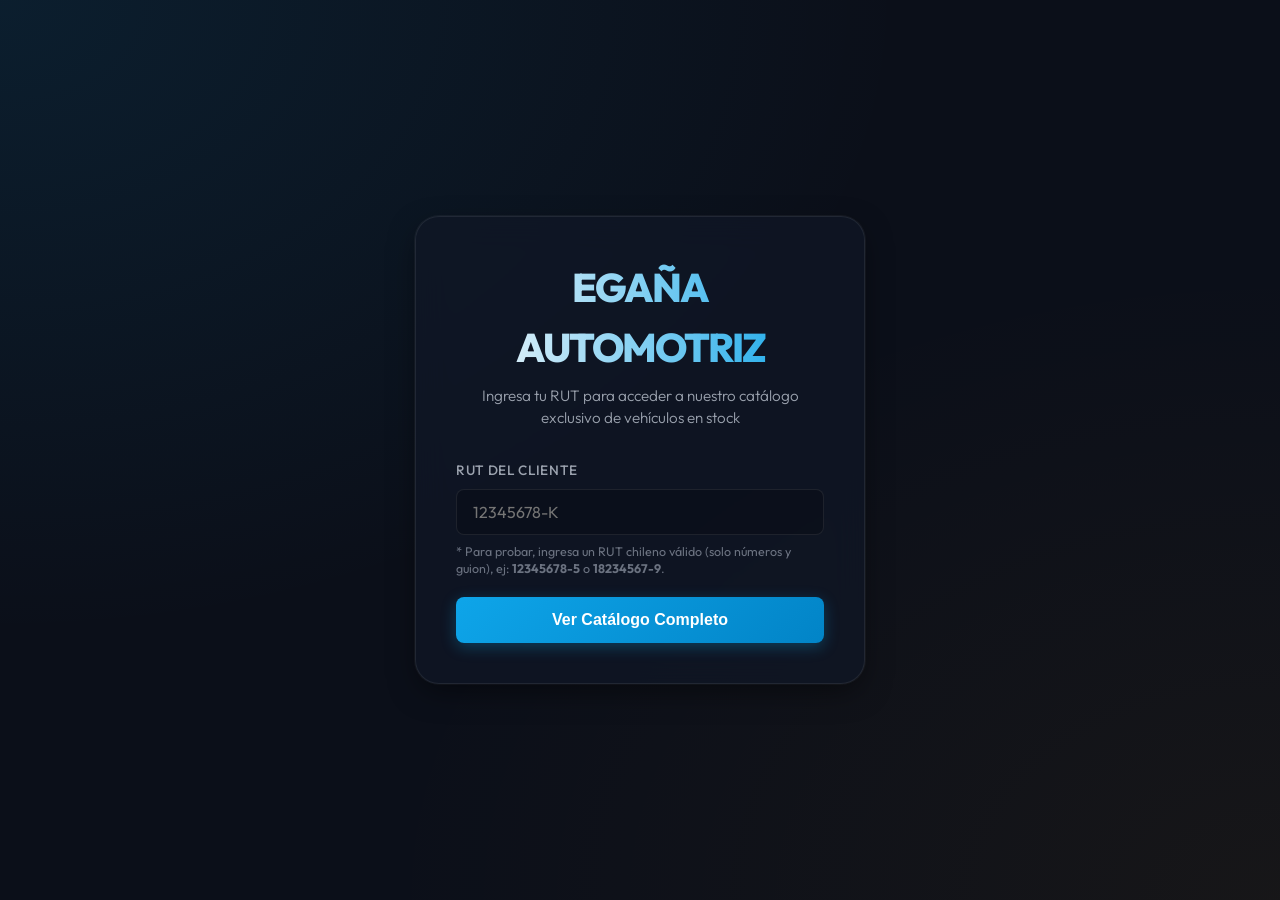
==== index.html @ e96583da "Update index.html" ====
<!DOCTYPE html>
<html lang="es">
<head>
  <meta charset="UTF-8">
  <meta name="viewport" content="width=device-width, initial-scale=1.0">
  <title>Egaña Automotriz - Catálogo Privado</title>
  <link rel="stylesheet" href="css/style.css">
</head>
<body>

  <!-- ==================== PANTALLA DE ACCESO (LOGIN) ==================== -->
  <div id="login-screen" class="screen active">
    <div class="login-container">
      <div class="login-logo">EGAÑA AUTOMOTRIZ</div>
      <p class="login-subtitle">Ingresa tu RUT para acceder a nuestro catálogo exclusivo de vehículos en stock</p>
      
      <form id="login-form" autocomplete="off">
        <div class="form-group">
          <label for="login-rut">RUT del Cliente</label>
          <div class="input-wrapper">
            <input type="text" id="login-rut" placeholder="12345678-K" required maxlength="15">
          </div>
          <span id="login-rut-error" class="input-error"></span>
          <small style="color: var(--text-muted); font-size: 0.78rem; margin-top: 8px; display: block; text-align: left; line-height: 1.4;">
            * Para probar, ingresa un RUT chileno válido (solo números y guion), ej: <strong>12345678-5</strong> o <strong>18234567-9</strong>.
          </small>
        </div>
        
        <button type="submit" class="btn-primary">Ver Catálogo Completo</button>
      </form>
    </div>
  </div>

  <!-- ==================== PANTALLA DEL CATÁLOGO ==================== -->
  <div id="catalog-screen" class="screen hidden">
    <!-- Encabezado de la página -->
    <header>
      <div class="header-logo" onclick="window.location.reload()">EGAÑA AUTOMOTRIZ</div>
      <div class="header-actions">
        <button id="admin-btn" class="btn-secondary btn-admin">Panel Admin</button>
        <button id="logout-btn" class="btn-secondary">Cerrar Sesión</button>
      </div>
    </header>

    <!-- Contenido principal -->
    <main>
      <!-- Sección de filtros -->
      <section class="filters-section" id="filters-container">
        <div class="filter-group search">
          <label for="search-input">Búsqueda</label>
          <input type="text" id="search-input" class="filter-input" placeholder="Buscar por marca o modelo (Ej. Toyota Hilux)...">
        </div>
        
        <div class="filter-group">
          <label for="filter-type">Marca</label>
          <select id="filter-type" class="filter-input">
            <option value="">Todas las marcas</option>
            <!-- Rellenado dinámicamente en JS -->
          </select>
        </div>
        
        <div class="filter-group">
          <label for="filter-transmission">Transmisión</label>
          <select id="filter-transmission" class="filter-input">
            <option value="">Todas</option>
            <option value="Manual">Manual</option>
            <option value="Automática">Automática</option>
          </select>
        </div>
        
        <div class="filter-group">
          <label for="filter-price">Precio</label>
          <select id="filter-price" class="filter-input">
            <option value="">Cualquiera</option>
            <option value="under-10m">Menos de $10.000.000</option>
            <option value="10m-15m">$10.000.000 - $15.000.000</option>
            <option value="over-15m">Más de $15.000.000</option>
          </select>
        </div>
      </section>

      <!-- Grid de Vehículos -->
      <section id="catalog-stock-container">
        <div class="catalog-title-bar">
          <h2>Nuestro Stock Disponible</h2>
          <span id="stock-count" class="stock-count">0 autos</span>
        </div>
        
        <div id="vehicles-grid" class="vehicles-grid">
          <!-- Tarjetas de vehículos generadas dinámicamente con JS -->
        </div>
      </section>
    </main>

    <!-- Pie de página -->
    <footer>
      <p>&copy; 2026 Egaña Automotriz. Catálogo exclusivo de vehículos.</p>
      <span id="admin-trigger-footer" class="admin-trigger-footer">Acceso Administrador</span>
    </footer>
  </div>

  <!-- ==================== MODAL: SOLICITUD DE EVALUACIÓN ==================== -->
  <div id="eval-modal" class="modal-overlay">
    <div class="modal-container">
      <div class="modal-header">
        <h3>Solicitud de Financiamiento / Compra</h3>
        <button class="modal-close">&times;</button>
      </div>
      <div class="modal-body">
        <!-- Resumen del Vehículo Seleccionado -->
        <div class="vehicle-summary-mini">
          <img id="modal-vehicle-thumb" src="" alt="Auto seleccionado">
          <div class="vehicle-summary-info">
            <h4 id="modal-vehicle-title">Toyota Hilux DX 2.4</h4>
            <p id="modal-vehicle-price">$18.990.000</p>
          </div>
        </div>

        <!-- Formulario del Cliente -->
        <form id="eval-form" autocomplete="off">
          <div class="form-group">
            <label for="eval-name">Nombre Completo</label>
            <div class="input-wrapper">
              <input type="text" id="eval-name" placeholder="Ej. Juan Pérez" required>
            </div>
          </div>

          <div class="form-row">
            <div class="form-group">
              <label for="eval-rut">RUT Cliente</label>
              <div class="input-wrapper">
                <input type="text" id="eval-rut" placeholder="12345678-K" required maxlength="15">
              </div>
            </div>
            
            <div class="form-group">
              <label for="eval-client-type">Tipo de Cliente</label>
              <div class="input-wrapper">
                <select id="eval-client-type" required>
                  <option value="dependiente" selected>Empleado Dependiente</option>
                  <option value="independiente">Trabajador Independiente</option>
                  <option value="jubilado">Jubilado / Pensionado</option>
                  <option value="empresa">Empresa (Rut Jurídico)</option>
                </select>
              </div>
            </div>
          </div>

          <div class="form-row">
            <div class="form-group">
              <label for="eval-salary">Sueldo Líquido Mensual</label>
              <div class="input-wrapper">
                <input type="text" id="eval-salary" placeholder="Ej. $1.200.000" required>
              </div>
            </div>

            <div class="form-group" id="eval-employer-group">
              <label for="eval-employer">Empleador / Razón Social</label>
              <div class="input-wrapper">
                <input type="text" id="eval-employer" placeholder="Ej. ABC Servicios S.A.">
              </div>
            </div>
          </div>

          <div class="form-group">
            <label for="eval-down-payment">Pie / Enganche Disponible</label>
            <div class="input-wrapper">
              <input type="text" id="eval-down-payment" placeholder="Ej. $3.500.000 (Monto inicial de pago)" required>
            </div>
            <small style="color: var(--text-muted); font-size: 0.75rem; margin-top: 4px; display: block;">Monto que darás como pago inicial para evaluar las cuotas del crédito.</small>
          </div>

          <button type="submit" class="btn-primary" style="margin-top: 10px;">Enviar Solicitud a WhatsApp</button>
        </form>
      </div>
    </div>
  </div>

  <!-- ==================== MODAL: CONTRASEÑA ADMIN ==================== -->
  <div id="admin-password-modal" class="modal-overlay">
    <div class="modal-container" style="max-width: 400px;">
      <div class="modal-header">
        <h3>Acceso Administrativo</h3>
        <button class="modal-close">&times;</button>
      </div>
      <div class="modal-body">
        <form id="admin-password-form">
          <div class="form-group">
            <label for="admin-password">Contraseña de Seguridad</label>
            <div class="input-wrapper">
              <input type="password" id="admin-password" placeholder="Contraseña (Por defecto: admin123)" required>
            </div>
            <span id="admin-password-error" class="input-error"></span>
          </div>
          <button type="submit" class="btn-primary">Verificar e Ingresar</button>
        </form>
      </div>
    </div>
  </div>

  <!-- ==================== MODAL: PANEL DE ADMINISTRACIÓN ==================== -->
  <div id="admin-modal" class="modal-overlay">
    <div class="modal-container admin-modal">
      <div class="modal-header">
        <h3>Gestión de Catálogo e Inventario</h3>
        <button class="modal-close">&times;</button>
      </div>
      <div class="modal-body" style="padding: 0;">
        <div class="admin-layout">
          <!-- Menú Lateral -->
          <aside class="admin-sidebar">
            <button class="admin-tab-btn active" data-tab="stock" onclick="switchAdminTab('stock')">Inventario Stock</button>
            <button class="admin-tab-btn" data-tab="form" onclick="switchAdminTab('form')">Agregar Vehículo</button>
            <button class="admin-tab-btn" data-tab="logs" onclick="switchAdminTab('logs')">Registro de Accesos</button>
            
            <div style="margin-top: auto; padding-top: 20px; border-top: 1px solid var(--border-color); display: flex; flex-direction: column; gap: 10px;">
              <button class="btn-secondary" style="font-size: 0.8rem; padding: 6px 12px; width: 100%;" onclick="exportDatabase()">Exportar Stock (JSON)</button>
              
              <label class="btn-secondary" style="font-size: 0.8rem; padding: 6px 12px; width: 100%; text-align: center; cursor: pointer; display: block;">
                Importar Stock
                <input type="file" id="admin-import-file" style="display: none;" accept=".json" onchange="importDatabase(event)">
              </label>
            </div>
          </aside>

          <!-- Contenido Principal Panel Admin -->
          <section class="admin-content" style="padding: 24px; overflow-y: auto;">
            <!-- PESTAÑA: LISTADO DE VEHÍCULOS -->
            <div id="admin-tab-stock" class="admin-tab-content active">
              <h3 style="margin-bottom: 20px;">Control de Inventario</h3>
              <div class="admin-stock-table-wrapper">
                <table class="admin-table">
                  <thead>
                    <tr>
                      <th>Foto</th>
                      <th>Vehículo</th>
                      <th>Año</th>
                      <th>Precio</th>
                      <th>Estado</th>
                      <th>Acciones</th>
                    </tr>
                  </thead>
                  <tbody>
                    <!-- Filas renderizadas mediante JS -->
                  </tbody>
                </table>
              </div>
            </div>

            <!-- PESTAÑA: FORMULARIO AGREGAR / EDITAR -->
            <div id="admin-tab-form" class="admin-tab-content">
              <h3 id="admin-form-title" style="margin-bottom: 20px;">Agregar Nuevo Vehículo</h3>
              <form id="admin-vehicle-form" autocomplete="off">
                <div class="form-row">
                  <div class="form-group">
                    <label for="admin-brand">Marca</label>
                    <div class="input-wrapper">
                      <input type="text" id="admin-brand" placeholder="Ej. Toyota" required>
                    </div>
                  </div>
                  <div class="form-group">
                    <label for="admin-model">Modelo y Versión</label>
                    <div class="input-wrapper">
                      <input type="text" id="admin-model" placeholder="Ej. Hilux SRV 2.8" required>
                    </div>
                  </div>
                </div>

                <div class="form-row">
                  <div class="form-group">
                    <label for="admin-year">Año</label>
                    <div class="input-wrapper">
                      <input type="number" id="admin-year" placeholder="Ej. 2023" min="1980" max="2027" required>
                    </div>
                  </div>
                  <div class="form-group">
                    <label for="admin-mileage">Kilometraje (KM)</label>
                    <div class="input-wrapper">
                      <input type="number" id="admin-mileage" placeholder="Ej. 12000" min="0" required>
                    </div>
                  </div>
                </div>

                <div class="form-row">
                  <div class="form-group">
                    <label for="admin-fuel">Combustible</label>
                    <div class="input-wrapper">
                      <select id="admin-fuel" required>
                        <option value="Bencina">Bencina</option>
                        <option value="Diésel">Diésel</option>
                        <option value="Híbrido">Híbrido</option>
                        <option value="Eléctrico">Eléctrico</option>
                      </select>
                    </div>
                  </div>
                  <div class="form-group">
                    <label for="admin-transmission">Transmisión</label>
                    <div class="input-wrapper">
                      <select id="admin-transmission" required>
                        <option value="Manual">Manual</option>
                        <option value="Automática">Automática</option>
                      </select>
                    </div>
                  </div>
                </div>

                <div class="form-row">
                  <div class="form-group">
                    <label for="admin-price">Precio (CLP)</label>
                    <div class="input-wrapper">
                      <input type="text" id="admin-price" placeholder="Ej. $15.500.000" required>
                    </div>
                  </div>
                  <div class="form-group">
                    <label for="admin-status">Estado del Auto</label>
                    <div class="input-wrapper">
                      <select id="admin-status" required>
                        <option value="disponible">Disponible</option>
                        <option value="reservado">Reservado</option>
                        <option value="vendido">Vendido</option>
                      </select>
                    </div>
                  </div>
                </div>

                <div class="form-group">
                  <label for="admin-image">Foto del Vehículo</label>
                  <div class="input-wrapper">
                    <input type="file" id="admin-image" accept="image/*">
                  </div>
                  <input type="hidden" id="admin-image-data">
                  <div id="admin-image-preview" class="image-upload-preview">
                    <span class="placeholder">Formatos: JPG, PNG. Se redimensionará automáticamente.</span>
                  </div>
                </div>

                <div style="display: flex; gap: 10px; margin-top: 20px;">
                  <button type="submit" id="admin-submit-btn" class="btn-primary">Agregar Vehículo</button>
                  <button type="button" class="btn-secondary" onclick="resetAdminForm(); switchAdminTab('stock')">Cancelar</button>
                </div>
              </form>
            </div>

            <!-- PESTAÑA: REGISTRO DE ACCESOS -->
            <div id="admin-tab-logs" class="admin-tab-content">
              <h3 style="margin-bottom: 20px;">Registro de Clientes (RUTs)</h3>
              <div class="admin-stock-table-wrapper">
                <table class="admin-table" id="admin-logs-table">
                  <thead>
                    <tr>
                      <th>RUT Cliente</th>
                      <th>Fecha y Hora de Acceso</th>
                    </tr>
                  </thead>
                  <tbody>
                    <!-- Filas renderizadas mediante JS -->
                  </tbody>
                </table>
              </div>
            </div>
          </section>
        </div>
      </div>
    </div>
  </div>

  <!-- Cargar los scripts -->
  <script src="https://cdn.jsdelivr.net/npm/@supabase/supabase-js@2"></script>
  <script src="js/config.js"></script>
  <script src="js/vehicles.js"></script>
  <script src="js/app.js"></script>
</body>
</html>
---- css/style.css ----
/* Importar fuente premium Outfit desde Google Fonts */
@import url('https://fonts.googleapis.com/css2?family=Outfit:wght@300;400;500;600;700;800&display=swap');

:root {
  --bg-primary: #0b0f19;
  --bg-secondary: #111827;
  --bg-glass: rgba(17, 24, 39, 0.7);
  --bg-glass-card: rgba(31, 41, 55, 0.4);
  --text-primary: #f9fafb;
  --text-secondary: #9ca3af;
  --text-muted: #6b7280;
  
  /* Colores de acento */
  --accent: #0ea5e9; /* Sky 500 */
  --accent-hover: #0284c7; /* Sky 600 */
  --accent-glow: rgba(14, 165, 233, 0.2);
  --accent-gold: #f59e0b; /* Amber 500 */
  --accent-gold-hover: #d97706; /* Amber 600 */
  
  /* Estados */
  --color-success: #10b981;
  --color-danger: #ef4444;
  --color-warning: #f59e0b;
  
  /* Bordes y Sombras */
  --border-color: rgba(255, 255, 255, 0.08);
  --border-focus: #0ea5e9;
  --shadow-premium: 0 10px 30px -5px rgba(0, 0, 0, 0.5), 0 0 0 1px rgba(255, 255, 255, 0.05);
  --shadow-glow: 0 0 20px rgba(14, 165, 233, 0.15);
  
  --font-family: 'Outfit', system-ui, -apple-system, sans-serif;
  --border-radius-sm: 8px;
  --border-radius-md: 16px;
  --border-radius-lg: 24px;
}

* {
  box-sizing: border-box;
  margin: 0;
  padding: 0;
}

body {
  font-family: var(--font-family);
  background-color: var(--bg-primary);
  color: var(--text-primary);
  min-height: 100vh;
  line-height: 1.5;
  overflow-x: hidden;
  background-image: 
    radial-gradient(at 0% 0%, rgba(14, 165, 233, 0.1) 0px, transparent 50%),
    radial-gradient(at 100% 100%, rgba(245, 158, 11, 0.05) 0px, transparent 50%);
  background-attachment: fixed;
}

/* Scrollbar personalizado */
::-webkit-scrollbar {
  width: 8px;
}
::-webkit-scrollbar-track {
  background: var(--bg-primary);
}
::-webkit-scrollbar-thumb {
  background: var(--border-color);
  border-radius: var(--border-radius-sm);
}
::-webkit-scrollbar-thumb:hover {
  background: var(--accent);
}

/* --- DISEÑO DE PANTALLAS --- */
.screen {
  opacity: 0;
  transform: translateY(10px);
  transition: opacity 0.4s ease, transform 0.4s ease;
  min-height: 100vh;
  display: flex;
  flex-direction: column;
}

.screen.active {
  opacity: 1;
  transform: translateY(0);
}

.hidden {
  display: none !important;
}

/* --- PANTALLA DE ACCESO (LOGIN) --- */
#login-screen {
  justify-content: center;
  align-items: center;
  padding: 20px;
}

.login-container {
  background: var(--bg-glass);
  backdrop-filter: blur(16px);
  -webkit-backdrop-filter: blur(16px);
  border: 1px solid var(--border-color);
  padding: 40px;
  border-radius: var(--border-radius-lg);
  width: 100%;
  max-width: 450px;
  box-shadow: var(--shadow-premium);
  text-align: center;
}

.login-logo {
  font-size: 2.5rem;
  font-weight: 800;
  letter-spacing: -0.05em;
  background: linear-gradient(to right, var(--text-primary), var(--accent));
  -webkit-background-clip: text;
  -webkit-text-fill-color: transparent;
  margin-bottom: 8px;
}

.login-subtitle {
  color: var(--text-secondary);
  font-size: 0.95rem;
  margin-bottom: 30px;
  font-weight: 300;
}

.form-group {
  margin-bottom: 20px;
  text-align: left;
}

.form-group label {
  display: block;
  font-size: 0.85rem;
  font-weight: 500;
  margin-bottom: 8px;
  color: var(--text-secondary);
  letter-spacing: 0.05em;
  text-transform: uppercase;
}

.input-wrapper {
  position: relative;
}

.input-wrapper input,
.input-wrapper select,
.input-wrapper textarea {
  width: 100%;
  background: rgba(0, 0, 0, 0.2);
  border: 1px solid var(--border-color);
  border-radius: var(--border-radius-sm);
  padding: 12px 16px;
  color: var(--text-primary);
  font-family: var(--font-family);
  font-size: 1rem;
  transition: all 0.3s ease;
}

.input-wrapper input:focus,
.input-wrapper select:focus,
.input-wrapper textarea:focus {
  outline: none;
  border-color: var(--border-focus);
  box-shadow: 0 0 0 3px rgba(14, 165, 233, 0.15);
  background: rgba(0, 0, 0, 0.3);
}

.input-error {
  color: var(--color-danger);
  font-size: 0.8rem;
  margin-top: 5px;
  display: none;
}

.btn-primary {
  width: 100%;
  background: linear-gradient(135deg, var(--accent), #0284c7);
  color: white;
  border: none;
  padding: 14px;
  border-radius: var(--border-radius-sm);
  font-size: 1rem;
  font-weight: 600;
  cursor: pointer;
  transition: all 0.3s ease;
  box-shadow: 0 4px 15px rgba(14, 165, 233, 0.3);
}

.btn-primary:hover {
  transform: translateY(-2px);
  box-shadow: 0 6px 20px rgba(14, 165, 233, 0.4), var(--shadow-glow);
}

.btn-primary:active {
  transform: translateY(0);
}

/* --- CATALOGUE HEADER --- */
header {
  background: var(--bg-glass);
  backdrop-filter: blur(12px);
  -webkit-backdrop-filter: blur(12px);
  border-bottom: 1px solid var(--border-color);
  padding: 16px 40px;
  display: flex;
  justify-content: space-between;
  align-items: center;
  position: sticky;
  top: 0;
  z-index: 50;
}

.header-logo {
  font-size: 1.8rem;
  font-weight: 800;
  background: linear-gradient(to right, var(--text-primary), var(--accent));
  -webkit-background-clip: text;
  -webkit-text-fill-color: transparent;
  cursor: pointer;
}

.header-actions {
  display: flex;
  gap: 12px;
  align-items: center;
}

.btn-secondary {
  background: rgba(255, 255, 255, 0.05);
  border: 1px solid var(--border-color);
  color: var(--text-secondary);
  padding: 8px 16px;
  border-radius: var(--border-radius-sm);
  font-weight: 500;
  font-family: var(--font-family);
  cursor: pointer;
  transition: all 0.3s ease;
}

.btn-secondary:hover {
  background: rgba(255, 255, 255, 0.1);
  color: var(--text-primary);
  border-color: rgba(255, 255, 255, 0.2);
}

.btn-admin {
  background: rgba(245, 158, 11, 0.1);
  border: 1px solid rgba(245, 158, 11, 0.2);
  color: var(--accent-gold);
}

.btn-admin:hover {
  background: rgba(245, 158, 11, 0.2);
  border-color: var(--accent-gold);
  color: white;
}

/* --- MAIN CONTAINER --- */
main {
  flex: 1;
  padding: 40px;
  max-width: 1400px;
  width: 100%;
  margin: 0 auto;
}

/* --- FILTROS DE BÚSQUEDA --- */
.filters-section {
  background: var(--bg-glass-card);
  border: 1px solid var(--border-color);
  padding: 24px;
  border-radius: var(--border-radius-md);
  margin-bottom: 40px;
  display: flex;
  flex-wrap: wrap;
  gap: 16px;
  align-items: flex-end;
  box-shadow: var(--shadow-premium);
}

.filter-group {
  flex: 1;
  min-width: 200px;
}

.filter-group.search {
  flex: 2;
}

.filter-group label {
  display: block;
  font-size: 0.8rem;
  font-weight: 600;
  color: var(--text-secondary);
  margin-bottom: 8px;
  text-transform: uppercase;
  letter-spacing: 0.05em;
}

.filter-input {
  width: 100%;
  background: rgba(0, 0, 0, 0.3);
  border: 1px solid var(--border-color);
  border-radius: var(--border-radius-sm);
  padding: 10px 14px;
  color: var(--text-primary);
  font-family: var(--font-family);
  font-size: 0.95rem;
  transition: all 0.3s ease;
}

.filter-input:focus {
  outline: none;
  border-color: var(--accent);
  box-shadow: 0 0 0 3px rgba(14, 165, 233, 0.1);
}

/* --- CATÁLOGO GRID --- */
.catalog-title-bar {
  display: flex;
  justify-content: space-between;
  align-items: center;
  margin-bottom: 24px;
}

.catalog-title-bar h2 {
  font-size: 1.8rem;
  font-weight: 700;
}

.stock-count {
  color: var(--text-secondary);
  font-size: 0.95rem;
  background: rgba(255, 255, 255, 0.05);
  padding: 4px 12px;
  border-radius: 20px;
  border: 1px solid var(--border-color);
}

.vehicles-grid {
  display: grid;
  grid-template-columns: repeat(auto-fill, minmax(300px, 1fr));
  gap: 30px;
}

/* --- TARJETA DE VEHÍCULO --- */
.vehicle-card {
  background: var(--bg-glass-card);
  border: 1px solid var(--border-color);
  border-radius: var(--border-radius-md);
  overflow: hidden;
  box-shadow: var(--shadow-premium);
  transition: all 0.3s ease;
  display: flex;
  flex-direction: column;
}

.vehicle-card:hover {
  transform: translateY(-8px);
  border-color: rgba(14, 165, 233, 0.3);
  box-shadow: 0 20px 40px -15px rgba(0, 0, 0, 0.7), var(--shadow-glow);
}

.card-image-wrapper {
  position: relative;
  width: 100%;
  padding-top: 56.25%; /* Relación de aspecto 16:9 */
  overflow: hidden;
  background-color: #1a202c;
}

.card-image-wrapper img {
  position: absolute;
  top: 0;
  left: 0;
  width: 100%;
  height: 100%;
  object-fit: cover;
  transition: transform 0.5s ease;
}

.vehicle-card:hover .card-image-wrapper img {
  transform: scale(1.08);
}

.status-badge {
  position: absolute;
  top: 12px;
  right: 12px;
  padding: 4px 10px;
  border-radius: 20px;
  font-size: 0.75rem;
  font-weight: 600;
  text-transform: uppercase;
  z-index: 10;
  backdrop-filter: blur(8px);
  -webkit-backdrop-filter: blur(8px);
}

.status-badge.disponible {
  background: rgba(16, 185, 129, 0.2);
  color: #34d399;
  border: 1px solid rgba(16, 185, 129, 0.4);
}

.status-badge.reservado {
  background: rgba(245, 158, 11, 0.2);
  color: #fbbf24;
  border: 1px solid rgba(245, 158, 11, 0.4);
}

.status-badge.vendido {
  background: rgba(239, 68, 68, 0.2);
  color: #f87171;
  border: 1px solid rgba(239, 68, 68, 0.4);
}

.card-content {
  padding: 20px;
  display: flex;
  flex-direction: column;
  flex: 1;
}

.card-header-info {
  display: flex;
  justify-content: space-between;
  align-items: flex-start;
  margin-bottom: 12px;
}

.vehicle-title {
  font-size: 1.25rem;
  font-weight: 700;
  color: var(--text-primary);
  line-height: 1.3;
}

.vehicle-year {
  font-size: 0.85rem;
  background: rgba(255, 255, 255, 0.08);
  padding: 2px 8px;
  border-radius: 4px;
  color: var(--text-secondary);
  font-weight: 500;
}

.vehicle-price {
  font-size: 1.5rem;
  font-weight: 800;
  color: var(--accent);
  margin-bottom: 16px;
  display: flex;
  align-items: baseline;
}

.vehicle-price span {
  font-size: 0.9rem;
  font-weight: 400;
  color: var(--text-secondary);
  margin-left: 4px;
}

.vehicle-specs {
  display: grid;
  grid-template-columns: repeat(2, 1fr);
  gap: 10px;
  margin-bottom: 20px;
  border-top: 1px solid var(--border-color);
  padding-top: 12px;
}

.spec-item {
  display: flex;
  align-items: center;
  gap: 8px;
  font-size: 0.85rem;
  color: var(--text-secondary);
}

.spec-item svg {
  width: 14px;
  height: 14px;
  fill: var(--text-muted);
}

.btn-card {
  margin-top: auto;
  width: 100%;
  background: rgba(14, 165, 233, 0.1);
  border: 1px solid rgba(14, 165, 233, 0.3);
  color: var(--accent);
  padding: 10px;
  border-radius: var(--border-radius-sm);
  font-weight: 600;
  cursor: pointer;
  transition: all 0.3s ease;
}

.vehicle-card:hover .btn-card {
  background: var(--accent);
  color: white;
  border-color: var(--accent);
}

/* --- MODALES --- */
.modal-overlay {
  position: fixed;
  top: 0;
  left: 0;
  right: 0;
  bottom: 0;
  background: rgba(3, 7, 18, 0.8);
  backdrop-filter: blur(8px);
  -webkit-backdrop-filter: blur(8px);
  z-index: 100;
  display: flex;
  justify-content: center;
  align-items: center;
  padding: 20px;
  opacity: 0;
  pointer-events: none;
  transition: opacity 0.3s ease;
}

.modal-overlay.active {
  opacity: 1;
  pointer-events: auto;
}

.modal-container {
  background: var(--bg-secondary);
  border: 1px solid var(--border-color);
  border-radius: var(--border-radius-md);
  width: 100%;
  max-width: 600px;
  max-height: 90vh;
  overflow-y: auto;
  box-shadow: 0 25px 50px -12px rgba(0, 0, 0, 0.8);
  transform: scale(0.95);
  transition: transform 0.3s ease;
}

.modal-overlay.active .modal-container {
  transform: scale(1);
}

.modal-header {
  padding: 20px 24px;
  border-bottom: 1px solid var(--border-color);
  display: flex;
  justify-content: space-between;
  align-items: center;
}

.modal-header h3 {
  font-size: 1.35rem;
  font-weight: 700;
}

.modal-close {
  background: none;
  border: none;
  color: var(--text-secondary);
  font-size: 1.5rem;
  cursor: pointer;
  padding: 4px;
  line-height: 1;
  transition: color 0.3s ease;
}

.modal-close:hover {
  color: var(--text-primary);
}

.modal-body {
  padding: 24px;
}

.vehicle-summary-mini {
  display: flex;
  gap: 16px;
  background: rgba(0, 0, 0, 0.2);
  padding: 12px;
  border-radius: var(--border-radius-sm);
  border: 1px solid var(--border-color);
  margin-bottom: 24px;
}

.vehicle-summary-mini img {
  width: 80px;
  height: 50px;
  object-fit: cover;
  border-radius: 4px;
}

.vehicle-summary-info h4 {
  font-size: 0.95rem;
  font-weight: 600;
}

.vehicle-summary-info p {
  color: var(--accent);
  font-weight: 700;
  font-size: 0.9rem;
}

/* --- PANEL DE ADMINISTRACIÓN --- */
.admin-modal {
  max-width: 900px;
}

.admin-layout {
  display: grid;
  grid-template-columns: 200px 1fr;
  min-height: 500px;
}

.admin-sidebar {
  border-right: 1px solid var(--border-color);
  padding-right: 16px;
  display: flex;
  flex-direction: column;
  gap: 8px;
}

.admin-tab-btn {
  width: 100%;
  text-align: left;
  background: none;
  border: none;
  color: var(--text-secondary);
  padding: 10px 14px;
  border-radius: var(--border-radius-sm);
  font-family: var(--font-family);
  font-size: 0.9rem;
  font-weight: 500;
  cursor: pointer;
  transition: all 0.3s ease;
}

.admin-tab-btn:hover {
  background: rgba(255, 255, 255, 0.05);
  color: var(--text-primary);
}

.admin-tab-btn.active {
  background: rgba(14, 165, 233, 0.1);
  color: var(--accent);
  font-weight: 600;
}

.admin-content {
  padding-left: 24px;
}

.admin-tab-content {
  display: none;
}

.admin-tab-content.active {
  display: block;
}

/* Listado de stock en Admin */
.admin-stock-table-wrapper {
  overflow-x: auto;
}

.admin-table {
  width: 100%;
  border-collapse: collapse;
  text-align: left;
  font-size: 0.9rem;
}

.admin-table th, 
.admin-table td {
  padding: 12px;
  border-bottom: 1px solid var(--border-color);
}

.admin-table th {
  color: var(--text-secondary);
  font-weight: 600;
  text-transform: uppercase;
  font-size: 0.75rem;
  letter-spacing: 0.05em;
}

.admin-table tbody tr:hover {
  background: rgba(255, 255, 255, 0.02);
}

.admin-thumb {
  width: 50px;
  height: 35px;
  object-fit: cover;
  border-radius: 4px;
}

.admin-actions {
  display: flex;
  gap: 8px;
}

.btn-icon {
  background: none;
  border: 1px solid var(--border-color);
  color: var(--text-secondary);
  width: 28px;
  height: 28px;
  border-radius: 4px;
  display: inline-flex;
  align-items: center;
  justify-content: center;
  cursor: pointer;
  transition: all 0.3s ease;
}

.btn-icon:hover {
  background: rgba(255, 255, 255, 0.05);
  color: var(--text-primary);
}

.btn-icon.edit:hover {
  border-color: var(--accent-gold);
  color: var(--accent-gold);
  background: rgba(245, 158, 11, 0.05);
}

.btn-icon.delete:hover {
  border-color: var(--color-danger);
  color: var(--color-danger);
  background: rgba(239, 68, 68, 0.05);
}

/* Vista previa de subida */
.image-upload-preview {
  margin-top: 10px;
  border: 2px dashed var(--border-color);
  padding: 10px;
  border-radius: var(--border-radius-sm);
  text-align: center;
  position: relative;
  min-height: 120px;
  display: flex;
  align-items: center;
  justify-content: center;
}

.image-upload-preview img {
  max-width: 100%;
  max-height: 150px;
  object-fit: contain;
}

.image-upload-preview .placeholder {
  color: var(--text-muted);
  font-size: 0.85rem;
}

.form-row {
  display: grid;
  grid-template-columns: repeat(2, 1fr);
  gap: 16px;
}

/* Footer styling */
footer {
  text-align: center;
  padding: 30px;
  color: var(--text-muted);
  font-size: 0.85rem;
  border-top: 1px solid var(--border-color);
  margin-top: auto;
}

/* Botón flotante de administración en desktop */
.admin-trigger-footer {
  color: var(--text-muted);
  text-decoration: none;
  cursor: pointer;
  transition: color 0.3s ease;
  margin-top: 10px;
  display: inline-block;
}

.admin-trigger-footer:hover {
  color: var(--accent-gold);
}

/* Responsivo */
@media (max-width: 768px) {
  header {
    padding: 16px 20px;
  }
  
  main {
    padding: 20px;
  }
  
  .filters-section {
    flex-direction: column;
    align-items: stretch;
  }
  
  .filter-group {
    width: 100%;
  }
  
  .form-row {
    grid-template-columns: 1fr;
    gap: 0;
  }
  
  .admin-layout {
    grid-template-columns: 1fr;
  }
  
  .admin-sidebar {
    border-right: none;
    border-bottom: 1px solid var(--border-color);
    padding-right: 0;
    padding-bottom: 16px;
    margin-bottom: 16px;
    flex-direction: row;
    overflow-x: auto;
  }
  
  .admin-tab-btn {
    white-space: nowrap;
    width: auto;
  }
  
  .admin-content {
    padding-left: 0;
  }
}
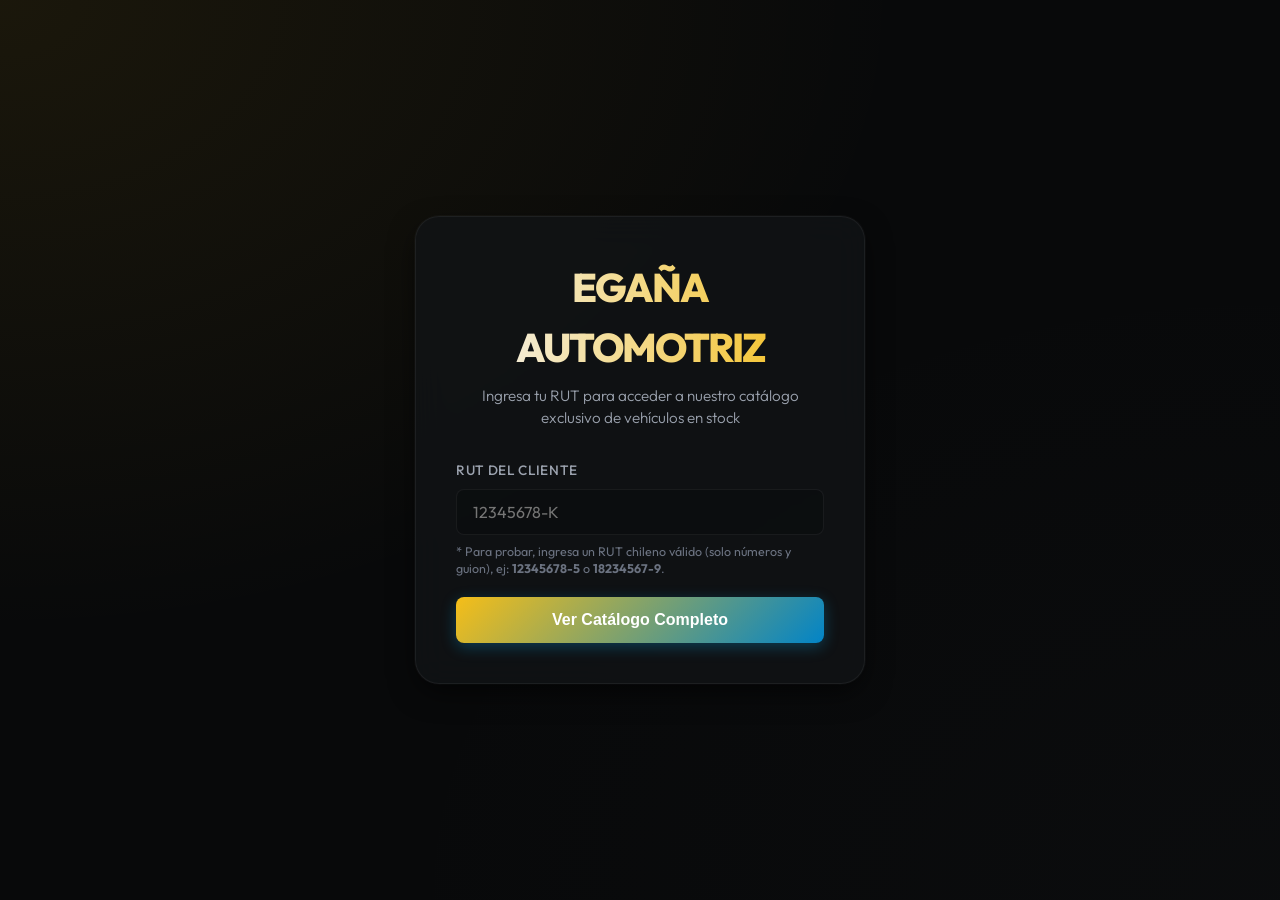
==== commit e116dd10: "Update index.html" ====
--- a/index.html
+++ b/index.html
@@ -5,6 +5,26 @@
   <meta name="viewport" content="width=device-width, initial-scale=1.0">
   <title>Egaña Automotriz - Catálogo Privado</title>
   <link rel="stylesheet" href="css/style.css">
+  <script>
+    window.onerror = function(message, source, lineno, colno, error) {
+      const errorDiv = document.createElement('div');
+      errorDiv.style.position = 'fixed';
+      errorDiv.style.top = '0';
+      errorDiv.style.left = '0';
+      errorDiv.style.right = '0';
+      errorDiv.style.backgroundColor = '#ef4444';
+      errorDiv.style.color = '#ffffff';
+      errorDiv.style.padding = '15px';
+      errorDiv.style.fontSize = '14px';
+      errorDiv.style.zIndex = '99999';
+      errorDiv.style.fontFamily = 'monospace';
+      errorDiv.style.whiteSpace = 'pre-wrap';
+      errorDiv.innerHTML = '<strong>Error Detectado en la Web:</strong><br>' + 
+                            message + '<br>Archivo: ' + source + ' (Línea ' + lineno + ')';
+      document.body.appendChild(errorDiv);
+      return false;
+    };
+  </script>
 </head>
 <body>
 
--- a/css/style.css
+++ b/css/style.css
@@ -2,31 +2,31 @@
 @import url('https://fonts.googleapis.com/css2?family=Outfit:wght@300;400;500;600;700;800&display=swap');
 
 :root {
-  --bg-primary: #0b0f19;
-  --bg-secondary: #111827;
-  --bg-glass: rgba(17, 24, 39, 0.7);
-  --bg-glass-card: rgba(31, 41, 55, 0.4);
-  --text-primary: #f9fafb;
-  --text-secondary: #9ca3af;
-  --text-muted: #6b7280;
+  --bg-primary: #08090a; /* Negro profundo */
+  --bg-secondary: #121417; /* Gris oscuro carbón */
+  --bg-glass: rgba(18, 20, 23, 0.75);
+  --bg-glass-card: rgba(31, 34, 39, 0.45);
+  --text-primary: #f3f4f6; /* Gris muy claro / Blanco */
+  --text-secondary: #9ca3af; /* Gris medio */
+  --text-muted: #6b7280; /* Gris apagado */
   
   /* Colores de acento */
-  --accent: #0ea5e9; /* Sky 500 */
-  --accent-hover: #0284c7; /* Sky 600 */
-  --accent-glow: rgba(14, 165, 233, 0.2);
-  --accent-gold: #f59e0b; /* Amber 500 */
-  --accent-gold-hover: #d97706; /* Amber 600 */
+  --accent: #f5be18; /* Amarillo corporativo Egaña */
+  --accent-hover: #dab212; /* Amarillo hover */
+  --accent-glow: rgba(245, 190, 24, 0.15);
+  --accent-gold: #eab308;
+  --accent-gold-hover: #ca8a04;
   
   /* Estados */
   --color-success: #10b981;
   --color-danger: #ef4444;
-  --color-warning: #f59e0b;
+  --color-warning: #f5be18;
   
   /* Bordes y Sombras */
-  --border-color: rgba(255, 255, 255, 0.08);
-  --border-focus: #0ea5e9;
-  --shadow-premium: 0 10px 30px -5px rgba(0, 0, 0, 0.5), 0 0 0 1px rgba(255, 255, 255, 0.05);
-  --shadow-glow: 0 0 20px rgba(14, 165, 233, 0.15);
+  --border-color: rgba(255, 255, 255, 0.06);
+  --border-focus: #f5be18;
+  --shadow-premium: 0 10px 30px -5px rgba(0, 0, 0, 0.7), 0 0 0 1px rgba(255, 255, 255, 0.03);
+  --shadow-glow: 0 0 20px rgba(245, 190, 24, 0.12);
   
   --font-family: 'Outfit', system-ui, -apple-system, sans-serif;
   --border-radius-sm: 8px;
@@ -48,8 +48,8 @@
   line-height: 1.5;
   overflow-x: hidden;
   background-image: 
-    radial-gradient(at 0% 0%, rgba(14, 165, 233, 0.1) 0px, transparent 50%),
-    radial-gradient(at 100% 100%, rgba(245, 158, 11, 0.05) 0px, transparent 50%);
+    radial-gradient(at 0% 0%, rgba(245, 190, 24, 0.08) 0px, transparent 50%),
+    radial-gradient(at 100% 100%, rgba(107, 114, 128, 0.03) 0px, transparent 50%);
   background-attachment: fixed;
 }
 
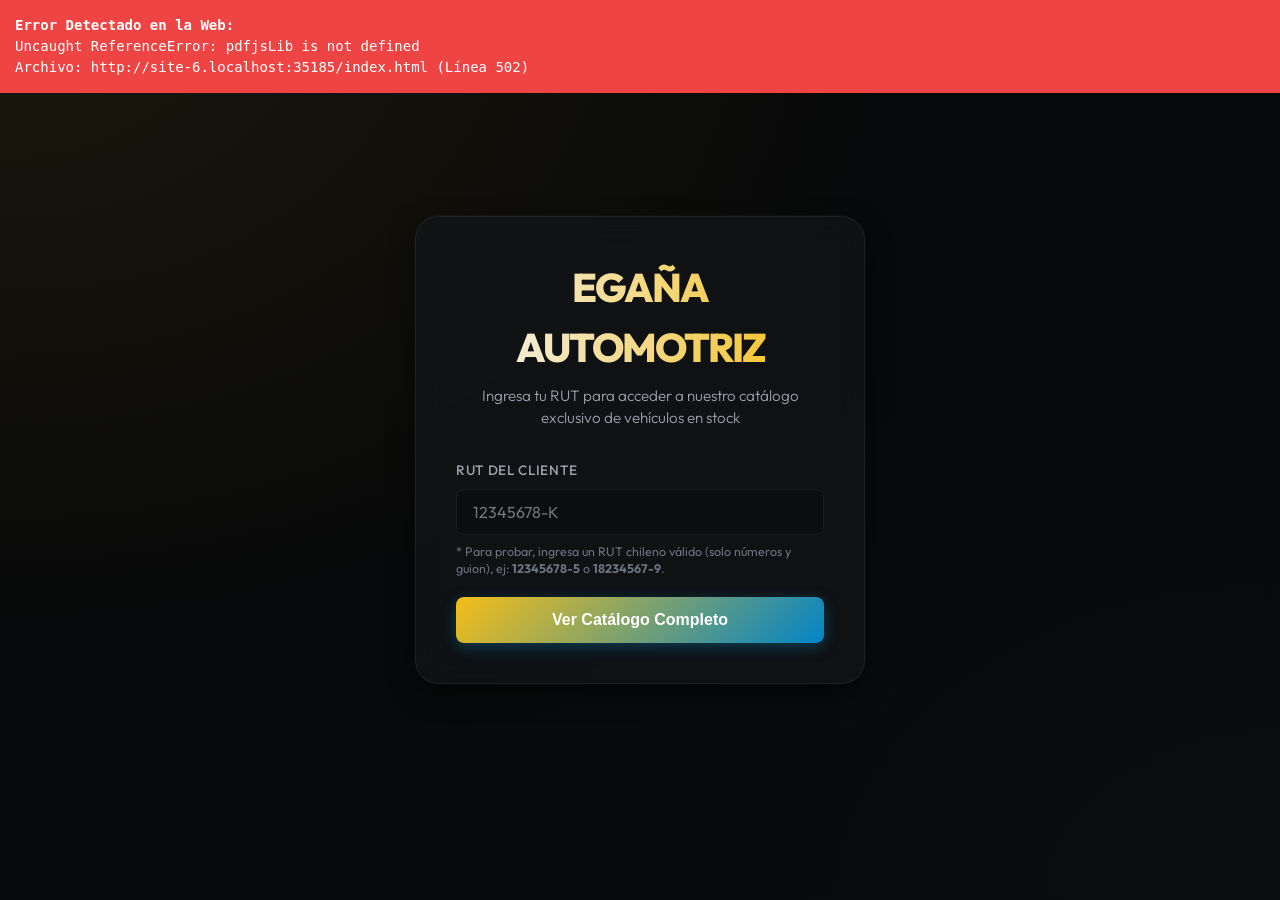
==== commit 4e03d9b2: "Update index.html" ====
--- a/index.html
+++ b/index.html
@@ -5,6 +5,7 @@
   <meta name="viewport" content="width=device-width, initial-scale=1.0">
   <title>Egaña Automotriz - Catálogo Privado</title>
   <link rel="stylesheet" href="css/style.css">
+  <link rel="icon" type="image/svg+xml" href="data:image/svg+xml,<svg xmlns=%22http://www.w3.org/2000/svg%22 viewBox=%220 0 24 24%22 fill=%22%23f5be18%22><path d=%22M18.92 6.01C18.72 5.42 18.16 5 17.5 5h-11c-.66 0-1.21.42-1.42 1.01L3 12v8c0 .55.45 1 1 1h1c.55 0 1-.45 1-1v-1h12v1c0 .55.45 1 1 1h1c.55 0 1-.45 1-1v-8l-2.08-5.99zM6.5 16c-.83 0-1.5-.67-1.5-1.5S5.67 13 6.5 13s1.5.67 1.5 1.5S7.33 16 6.5 16zm11 0c-.83 0-1.5-.67-1.5-1.5s.67-1.5 1.5-1.5 1.5.67 1.5 1.5-.67 1.5-1.5 1.5zM5 11l1.5-4.5h11L19 11H5z%22/></svg>">
   <script>
     window.onerror = function(message, source, lineno, colno, error) {
       const errorDiv = document.createElement('div');
@@ -57,7 +58,7 @@
     <header>
       <div class="header-logo" onclick="window.location.reload()">EGAÑA AUTOMOTRIZ</div>
       <div class="header-actions">
-        <button id="admin-btn" class="btn-secondary btn-admin">Panel Admin</button>
+        <button id="admin-btn" class="btn-secondary btn-admin" style="display: none;">Panel Admin</button>
         <button id="logout-btn" class="btn-secondary">Cerrar Sesión</button>
       </div>
     </header>
@@ -115,8 +116,72 @@
     <!-- Pie de página -->
     <footer>
       <p>&copy; 2026 Egaña Automotriz. Catálogo exclusivo de vehículos.</p>
-      <span id="admin-trigger-footer" class="admin-trigger-footer">Acceso Administrador</span>
+      <span id="admin-trigger-footer" class="admin-trigger-footer" style="display: none;">Acceso Administrador</span>
     </footer>
+  </div>
+
+  <!-- ==================== MODAL: DETALLES DE VEHÍCULO ==================== -->
+  <div id="details-modal" class="modal-overlay">
+    <div class="modal-container" style="max-width: 650px;">
+      <div class="modal-header">
+        <h3 id="details-title">Detalles del Vehículo</h3>
+        <button class="modal-close">&times;</button>
+      </div>
+      <div class="modal-body" style="padding: 20px;">
+        <!-- Galería de imágenes -->
+        <div class="details-gallery" style="margin-bottom: 20px;">
+          <img id="details-main-img" src="" alt="Vehículo" style="width: 100%; height: auto; max-height: 350px; object-fit: cover; border-radius: var(--border-radius-md); border: 1px solid var(--border-color);">
+          <div class="details-thumbnails" style="display: flex; gap: 8px; margin-top: 10px;">
+            <div class="thumb-slot active" onclick="changeDetailsImage(0)" style="width: 70px; height: 50px; border-radius: var(--border-radius-sm); overflow: hidden; border: 2px solid var(--accent); cursor: pointer;">
+              <img id="details-thumb-0" src="" style="width: 100%; height: 100%; object-fit: cover;">
+            </div>
+            <div class="thumb-slot" onclick="changeDetailsImage(1)" style="width: 70px; height: 50px; border-radius: var(--border-radius-sm); overflow: hidden; border: 2px solid transparent; cursor: pointer; background: var(--bg-secondary); display: flex; align-items: center; justify-content: center; opacity: 0.6;">
+              <span style="font-size: 0.65rem; color: var(--text-secondary); text-align: center; line-height: 1.2;">Vista Lateral</span>
+            </div>
+            <div class="thumb-slot" onclick="changeDetailsImage(2)" style="width: 70px; height: 50px; border-radius: var(--border-radius-sm); overflow: hidden; border: 2px solid transparent; cursor: pointer; background: var(--bg-secondary); display: flex; align-items: center; justify-content: center; opacity: 0.6;">
+              <span style="font-size: 0.65rem; color: var(--text-secondary); text-align: center; line-height: 1.2;">Interior</span>
+            </div>
+          </div>
+        </div>
+        
+        <!-- Detalles técnicos -->
+        <div class="details-info-grid" style="display: grid; grid-template-columns: repeat(2, 1fr); gap: 16px; margin-bottom: 24px;">
+          <div class="detail-info-item">
+            <span style="display: block; font-size: 0.75rem; color: var(--text-muted); text-transform: uppercase; letter-spacing: 0.05em; margin-bottom: 2px;">Marca y Modelo</span>
+            <strong id="details-info-brand-model" style="font-size: 1.1rem; color: var(--text-primary);"></strong>
+          </div>
+          <div class="detail-info-item">
+            <span style="display: block; font-size: 0.75rem; color: var(--text-muted); text-transform: uppercase; letter-spacing: 0.05em; margin-bottom: 2px;">Precio</span>
+            <strong id="details-info-price" style="font-size: 1.15rem; color: var(--accent);"></strong>
+          </div>
+          <div class="detail-info-item">
+            <span style="display: block; font-size: 0.75rem; color: var(--text-muted); text-transform: uppercase; letter-spacing: 0.05em; margin-bottom: 2px;">Año</span>
+            <span id="details-info-year" style="font-weight: 500;"></span>
+          </div>
+          <div class="detail-info-item">
+            <span style="display: block; font-size: 0.75rem; color: var(--text-muted); text-transform: uppercase; letter-spacing: 0.05em; margin-bottom: 2px;">Kilometraje</span>
+            <span id="details-info-mileage" style="font-weight: 500;"></span>
+          </div>
+          <div class="detail-info-item">
+            <span style="display: block; font-size: 0.75rem; color: var(--text-muted); text-transform: uppercase; letter-spacing: 0.05em; margin-bottom: 2px;">Transmisión</span>
+            <span id="details-info-transmission" style="font-weight: 500;"></span>
+          </div>
+          <div class="detail-info-item">
+            <span style="display: block; font-size: 0.75rem; color: var(--text-muted); text-transform: uppercase; letter-spacing: 0.05em; margin-bottom: 2px;">Combustible</span>
+            <span id="details-info-fuel" style="font-weight: 500;"></span>
+          </div>
+        </div>
+        
+        <!-- Acciones -->
+        <div class="details-actions" style="display: flex; gap: 12px; flex-wrap: wrap;">
+          <button id="details-eval-btn" class="btn-primary" style="flex: 1; min-width: 200px;">Solicitar Evaluación de Crédito</button>
+          <button id="details-wa-btn" class="btn-secondary" style="flex: 1; min-width: 200px; display: flex; align-items: center; justify-content: center; gap: 8px; border-color: #25d366; color: #25d366; background: rgba(37, 211, 102, 0.05);">
+            <svg style="width: 16px; height: 16px; fill: currentColor;" viewBox="0 0 24 24"><path d="M.057 24l1.687-6.163c-1.041-1.804-1.588-3.849-1.587-5.946C.06 5.348 5.397.01 12.008.01c3.202.001 6.212 1.246 8.477 3.514 2.266 2.268 3.507 5.28 3.505 8.484-.004 6.657-5.34 11.997-11.953 11.997-2.005-.001-3.973-.504-5.729-1.465L0 24zm6.59-4.846c1.6.95 3.188 1.449 4.725 1.451 5.436 0 9.852-4.414 9.855-9.852.002-2.634-1.02-5.11-2.873-6.963C16.483 1.937 14.005.918 11.37.918c-5.44 0-9.857 4.417-9.86 9.858-.002 1.833.488 3.57 1.417 5.174l-.992 3.626 3.712-.973zm13.014-4.818c-.353-.176-2.096-1.033-2.42-1.15-.323-.117-.559-.176-.794.177-.235.353-.912 1.15-1.117 1.382-.206.23-.412.258-.765.082-.353-.176-1.493-.55-2.844-1.755-1.052-.94-1.76-2.1-1.966-2.453-.206-.353-.022-.544.154-.72.158-.158.353-.412.53-.618.176-.206.235-.353.353-.589.118-.235.059-.441-.03-.618-.088-.176-.794-1.912-1.087-2.617-.287-.688-.578-.596-.794-.607-.206-.01-.441-.01-.676-.01-.235 0-.618.088-.94.441-.324.353-1.234 1.206-1.234 2.941 0 1.735 1.265 3.41 1.441 3.647.177.235 2.49 3.802 6.03 5.328.843.362 1.5.578 2.013.74.846.269 1.617.23 2.227.14.68-.101 2.096-.856 2.39-1.682.293-.824.293-1.53.206-1.682-.088-.153-.323-.242-.676-.418z"/></svg>
+            Consultar por WhatsApp
+          </button>
+        </div>
+      </div>
+    </div>
   </div>
 
   <!-- ==================== MODAL: SOLICITUD DE EVALUACIÓN ==================== -->
@@ -237,8 +302,13 @@
               <button class="btn-secondary" style="font-size: 0.8rem; padding: 6px 12px; width: 100%;" onclick="exportDatabase()">Exportar Stock (JSON)</button>
               
               <label class="btn-secondary" style="font-size: 0.8rem; padding: 6px 12px; width: 100%; text-align: center; cursor: pointer; display: block;">
-                Importar Stock
+                Importar Stock (JSON)
                 <input type="file" id="admin-import-file" style="display: none;" accept=".json" onchange="importDatabase(event)">
+              </label>
+              
+              <label class="btn-secondary" style="font-size: 0.8rem; padding: 6px 12px; width: 100%; text-align: center; cursor: pointer; display: block; border-color: var(--accent); color: var(--accent); background: rgba(245, 190, 24, 0.05);">
+                Importar desde PDF
+                <input type="file" id="admin-import-pdf" style="display: none;" accept=".pdf" onchange="importFromPDF(event)">
               </label>
             </div>
           </aside>
@@ -249,7 +319,7 @@
             <div id="admin-tab-stock" class="admin-tab-content active">
               <h3 style="margin-bottom: 20px;">Control de Inventario</h3>
               <div class="admin-stock-table-wrapper">
-                <table class="admin-table">
+                <table class="admin-table" id="admin-table">
                   <thead>
                     <tr>
                       <th>Foto</th>
@@ -377,8 +447,49 @@
                   </tbody>
                 </table>
               </div>
+              <div class="pagination-controls" id="logs-pagination" style="display: flex; justify-content: space-between; align-items: center; margin-top: 15px; padding: 10px 0;">
+                <button id="logs-prev-btn" class="btn-secondary" style="font-size: 0.8rem; padding: 6px 12px;" disabled>Anterior</button>
+                <span id="logs-page-indicator" style="font-size: 0.85rem; color: var(--text-muted); font-weight: 500;">Página 1</span>
+                <button id="logs-next-btn" class="btn-secondary" style="font-size: 0.8rem; padding: 6px 12px;" disabled>Siguiente</button>
+              </div>
             </div>
           </section>
+        </div>
+      </div>
+    </div>
+  </div>
+
+  <!-- ==================== MODAL: PREVIEW IMPORTACIÓN PDF ==================== -->
+  <div id="pdf-preview-modal" class="modal-overlay">
+    <div class="modal-container" style="max-width: 750px;">
+      <div class="modal-header">
+        <h3>Vehículos Detectados en el PDF</h3>
+        <button class="modal-close">&times;</button>
+      </div>
+      <div class="modal-body" style="padding: 20px;">
+        <p style="color: var(--text-secondary); font-size: 0.88rem; margin-bottom: 15px;">
+          Hemos analizado el PDF y encontramos los siguientes vehículos. Desmarca los que no deseas importar o los que parezcan incorrectos.
+        </p>
+        <div class="admin-stock-table-wrapper" style="max-height: 350px; overflow-y: auto;">
+          <table class="admin-table" id="pdf-preview-table">
+            <thead>
+              <tr>
+                <th style="width: 40px;"><input type="checkbox" id="pdf-select-all" checked onchange="toggleSelectAllPDF(this)"></th>
+                <th>Vehículo</th>
+                <th>Año</th>
+                <th>Precio</th>
+                <th>Kilometraje</th>
+                <th>Especificaciones</th>
+              </tr>
+            </thead>
+            <tbody>
+              <!-- Rellenado dinámicamente -->
+            </tbody>
+          </table>
+        </div>
+        <div style="display: flex; gap: 10px; margin-top: 20px; justify-content: flex-end;">
+          <button class="btn-secondary" onclick="closeModal('pdf-preview-modal')">Cancelar</button>
+          <button id="pdf-confirm-btn" class="btn-primary" onclick="confirmPDFImport()">Importar Seleccionados</button>
         </div>
       </div>
     </div>
@@ -386,6 +497,10 @@
 
   <!-- Cargar los scripts -->
   <script src="https://cdn.jsdelivr.net/npm/@supabase/supabase-js@2"></script>
+  <script src="https://cdnjs.cloudflare.com/ajax/libs/pdf.js/2.16.105/pdf.min.js"></script>
+  <script>
+    pdfjsLib.GlobalWorkerOptions.workerSrc = 'https://cdnjs.cloudflare.com/ajax/libs/pdf.js/2.16.105/pdf.worker.min.js';
+  </script>
   <script src="js/config.js"></script>
   <script src="js/vehicles.js"></script>
   <script src="js/app.js"></script>
--- a/css/style.css
+++ b/css/style.css
@@ -838,3 +838,108 @@
     padding-left: 0;
   }
 }
+
+/* Mobile específico (pantallas pequeñas <= 480px) */
+@media (max-width: 480px) {
+  header {
+    padding: 12px 16px;
+    flex-wrap: wrap;
+    gap: 8px;
+  }
+  
+  .header-logo {
+    font-size: 1.25rem;
+  }
+  
+  .header-actions {
+    gap: 8px;
+  }
+  
+  .btn-secondary {
+    padding: 6px 12px;
+    font-size: 0.8rem;
+  }
+  
+  .login-container {
+    padding: 30px 16px;
+  }
+  
+  .login-logo {
+    font-size: 2rem;
+  }
+  
+  .catalog-title-bar {
+    flex-direction: column;
+    align-items: flex-start;
+    gap: 8px;
+  }
+  
+  .catalog-title-bar h2 {
+    font-size: 1.4rem;
+  }
+  
+  .vehicles-grid {
+    grid-template-columns: repeat(2, 1fr);
+    gap: 12px;
+  }
+  
+  .vehicle-specs {
+    display: none;
+  }
+  
+  .card-content {
+    padding: 10px;
+  }
+  
+  .card-header-info {
+    flex-direction: column;
+    align-items: flex-start;
+    gap: 2px;
+    margin-bottom: 4px;
+  }
+  
+  .vehicle-title {
+    font-size: 0.9rem;
+    margin-bottom: 2px;
+  }
+  
+  .vehicle-year {
+    font-size: 0.7rem;
+    padding: 1px 4px;
+  }
+  
+  .vehicle-price {
+    font-size: 0.95rem;
+    margin-bottom: 8px;
+  }
+  
+  .btn-card {
+    padding: 8px 4px;
+    font-size: 0.8rem;
+  }
+  
+  .modal-overlay {
+    padding: 10px;
+  }
+  
+  .modal-container {
+    max-height: 95vh;
+  }
+  
+  .modal-header {
+    padding: 16px;
+  }
+  
+  .modal-body {
+    padding: 16px;
+  }
+  
+  .admin-content {
+    padding: 16px 8px;
+  }
+  
+  .admin-table th, .admin-table td {
+    padding: 8px 6px;
+    font-size: 0.8rem;
+  }
+}
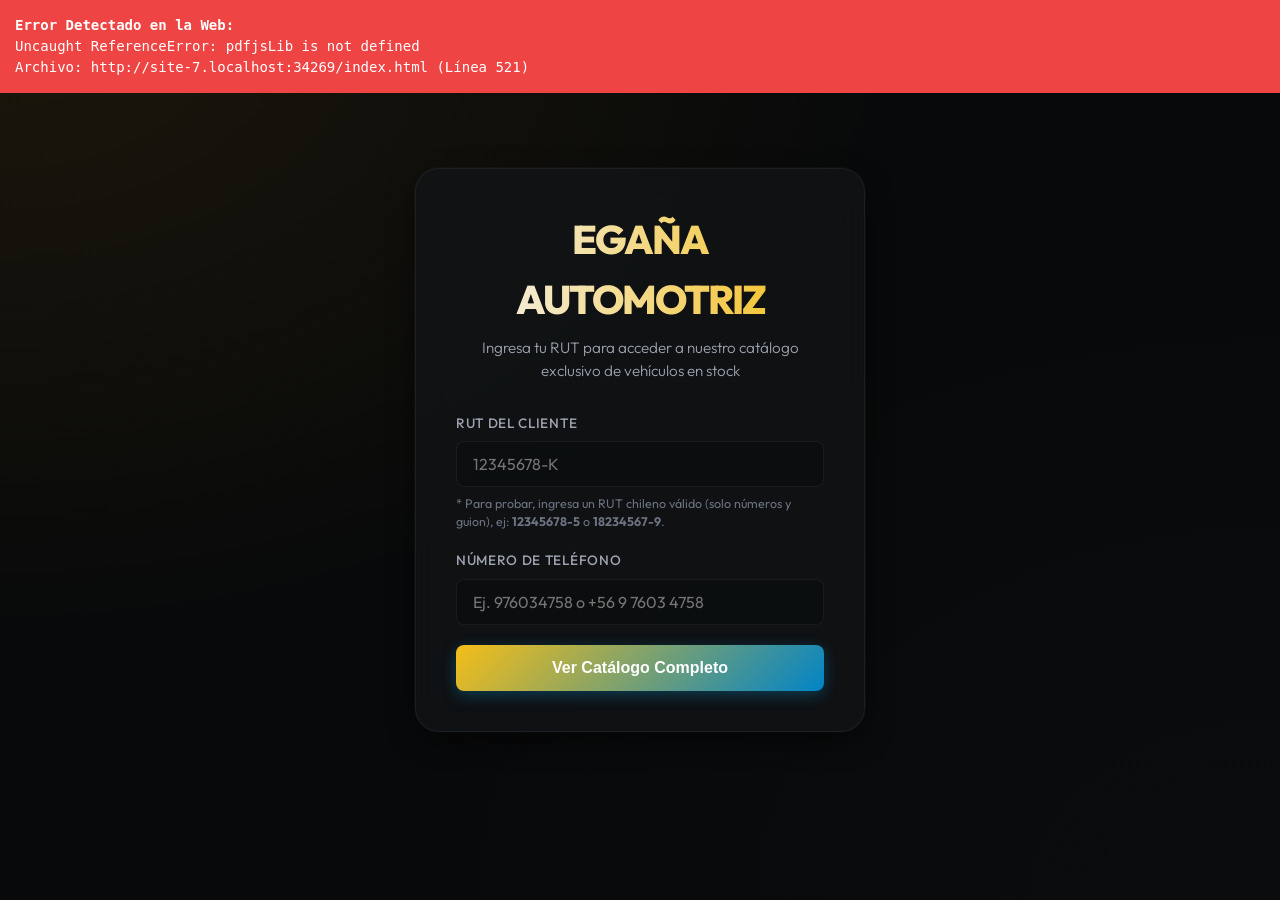
==== commit 6b28c383: "Update index.html" ====
--- a/index.html
+++ b/index.html
@@ -47,6 +47,14 @@
           </small>
         </div>
         
+        <div class="form-group">
+          <label for="login-phone">Número de Teléfono</label>
+          <div class="input-wrapper">
+            <input type="tel" id="login-phone" placeholder="Ej. 976034758 o +56 9 7603 4758" required>
+          </div>
+          <span id="login-phone-error" class="input-error"></span>
+        </div>
+        
         <button type="submit" class="btn-primary">Ver Catálogo Completo</button>
       </form>
     </div>
@@ -218,6 +226,15 @@
               </div>
             </div>
             
+            <div class="form-group">
+              <label for="eval-phone">Teléfono de Contacto</label>
+              <div class="input-wrapper">
+                <input type="tel" id="eval-phone" placeholder="Ej. 976034758 o +56 9 7603 4758" required>
+              </div>
+            </div>
+          </div>
+
+          <div class="form-row">
             <div class="form-group">
               <label for="eval-client-type">Tipo de Cliente</label>
               <div class="input-wrapper">
@@ -229,22 +246,23 @@
                 </select>
               </div>
             </div>
-          </div>
-
-          <div class="form-row">
+            
             <div class="form-group">
               <label for="eval-salary">Sueldo Líquido Mensual</label>
               <div class="input-wrapper">
                 <input type="text" id="eval-salary" placeholder="Ej. $1.200.000" required>
               </div>
             </div>
-
+          </div>
+
+          <div class="form-row">
             <div class="form-group" id="eval-employer-group">
               <label for="eval-employer">Empleador / Razón Social</label>
               <div class="input-wrapper">
                 <input type="text" id="eval-employer" placeholder="Ej. ABC Servicios S.A.">
               </div>
             </div>
+            <div class="form-group" style="visibility: hidden; height: 0; margin: 0; padding: 0;"></div>
           </div>
 
           <div class="form-group">
@@ -439,6 +457,7 @@
                   <thead>
                     <tr>
                       <th>RUT Cliente</th>
+                      <th>Teléfono</th>
                       <th>Fecha y Hora de Acceso</th>
                     </tr>
                   </thead>
--- a/css/style.css
+++ b/css/style.css
@@ -736,6 +736,24 @@
   background: rgba(239, 68, 68, 0.05);
 }
 
+/* Entradas editables en la tabla de vista previa del PDF */
+.pdf-table-input {
+  background: rgba(0, 0, 0, 0.5);
+  border: 1px solid var(--border-color);
+  color: var(--text-primary);
+  padding: 6px 10px;
+  border-radius: var(--border-radius-sm);
+  font-family: var(--font-family);
+  font-size: 0.85rem;
+  width: 100%;
+  transition: all 0.3s ease;
+}
+.pdf-table-input:focus {
+  outline: none;
+  border-color: var(--accent);
+  background: rgba(0, 0, 0, 0.7);
+}
+
 /* Vista previa de subida */
 .image-upload-preview {
   margin-top: 10px;
